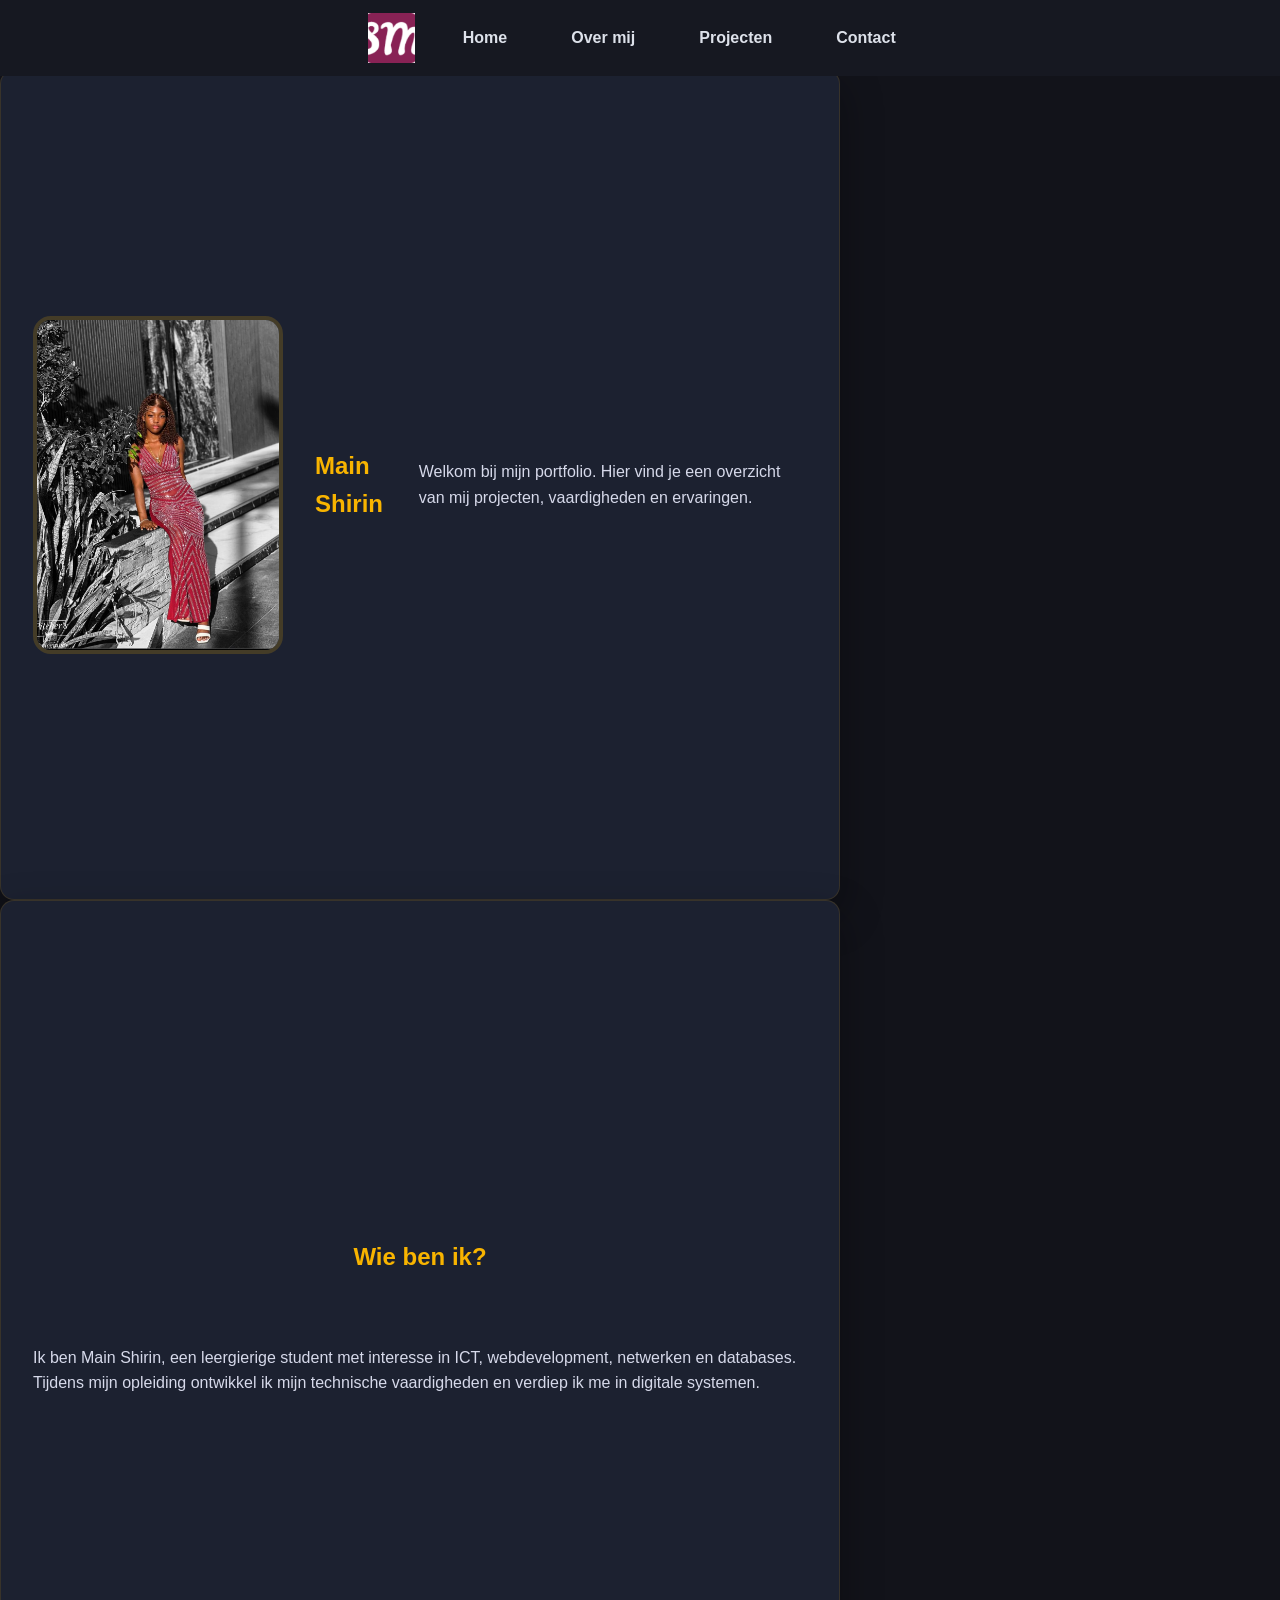
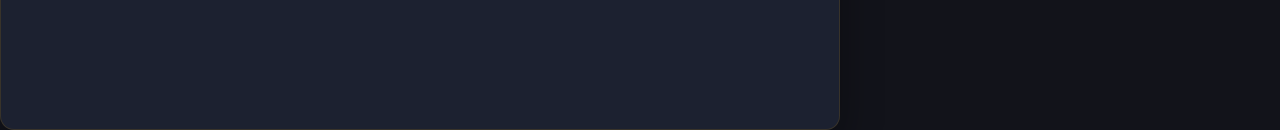
==== index.html @ fdbb1cfa "correcties" ====
<!DOCTYPE html>
<html lang="nl">
<head>
  <meta charset="UTF-8">
  <meta name="viewport" content="width=device-width, initial-scale=1.0">
  <title>Main Shirin</title>
  <link rel="icon" type="image/png" href="img/favicon.zip">
  <link rel="stylesheet" href="css/main.css">
</head>
<body>
  <nav>
    <img src="img/logo.png" alt="Logo" class="logo">
    <a href="index.html">Home</a>
    <a href="about.html">Over mij</a>
    <a href="work.html">Projecten</a>
    <a href="contact.html">Contact</a>
  </nav>

  <main class="page-content">
    <section id="home" class="text-box" from-right>
     <img src="img/profile.jpeg" alt="Profiel foto Main Shirin" class="profielfoto">
      <h1>Main Shirin</h1>
      <p> Welkom bij mijn portfolio. Hier vind je een overzicht van mij projecten, vaardigheden en ervaringen.
        </p>
    </section>
    <section id="about" class="text-box" from-left>
      <h2>Wie ben ik?</h2>
      <p>Ik ben Main Shirin, een leergierige student met interesse in ICT,
        webdevelopment, netwerken en databases. Tijdens mijn opleiding ontwikkel ik
        mijn technische vaardigheden en verdiep ik me in digitale systemen.</p>
    </section>
  </main>

  <script src="js/script.js"></script>
</body>
</html>
---- css/main.css ----
:root {
  box-sizing: border-box;
}

*, *::before, *::after {
  box-sizing: inherit;
}

html {
  scroll-behavior: smooth;
}

body {
  margin: 0;
  padding: 0;
  font-family: Arial, sans-serif;
  background-color: #12131a;
  color: #ececec;
  line-height: 1.6;
}

img {
  width: 300px;
  height: auto;
}


nav {
  position: fixed;
  top: 0;
  left: 0;
  width: 100%;
  background: #161821;
  display: flex;
  align-items: center;
  justify-content: center;
  padding: 0.8rem 1rem;
  z-index: 1000;
  gap: 2rem;
}

nav .logo {
  height: 50px;
  width: auto;
}

nav a {
  color: #dde1ea;
  margin: 0 1rem;
  text-decoration: none;
  font-weight: 700;
}

nav a:hover,
nav a:focus {
  color: #f8b400;
}

.page-content {
  padding-top: 70px;
}

section {
  min-height: calc(100vh - 70px);
  display: flex;
  align-items: center;
  justify-content: center;
  gap: 2rem;
  padding: 3rem 1.5rem;
  opacity: 0;
  transform: translateX(100px);
  transition: opacity 0.8s ease, transform 0.8s ease;
}

section.show {
  opacity: 1;
  transform: translateX(0);
}

.profielfoto {
  flex-shrink: 0;
  width: 250px;
  height: auto;
  border-radius: 18px;
  border: 4px solid rgba(248, 180, 0, 0.18);
}

.text-box {
  max-width: 840px;
  width: 100%;
  background: #1c2130;
  border-radius: 14px;
  box-shadow: 0 16px 40px rgba(0, 0, 0, 0.35);
  padding: 2rem;
  flex-direction: column;
  border: 1px solid rgba(248, 180, 0, 0.12);
}

h1,
h2 {
  color: #f8b400;
}

p {
  color: #d6d9ea;
}

#home {
  flex-direction: row;
}

.from-left {
  transform: translateX(-100px);
}

.from-right {
  transform: translateX(100px);
}

@media (max-width: 768px) {
  nav {
    padding: 0.6rem 0;
  }

  section {
    min-height: auto;
    padding: 2rem 1rem;
  }

  .text-box {
    border-radius: 12px;
    padding: 1.5rem;
  }
}
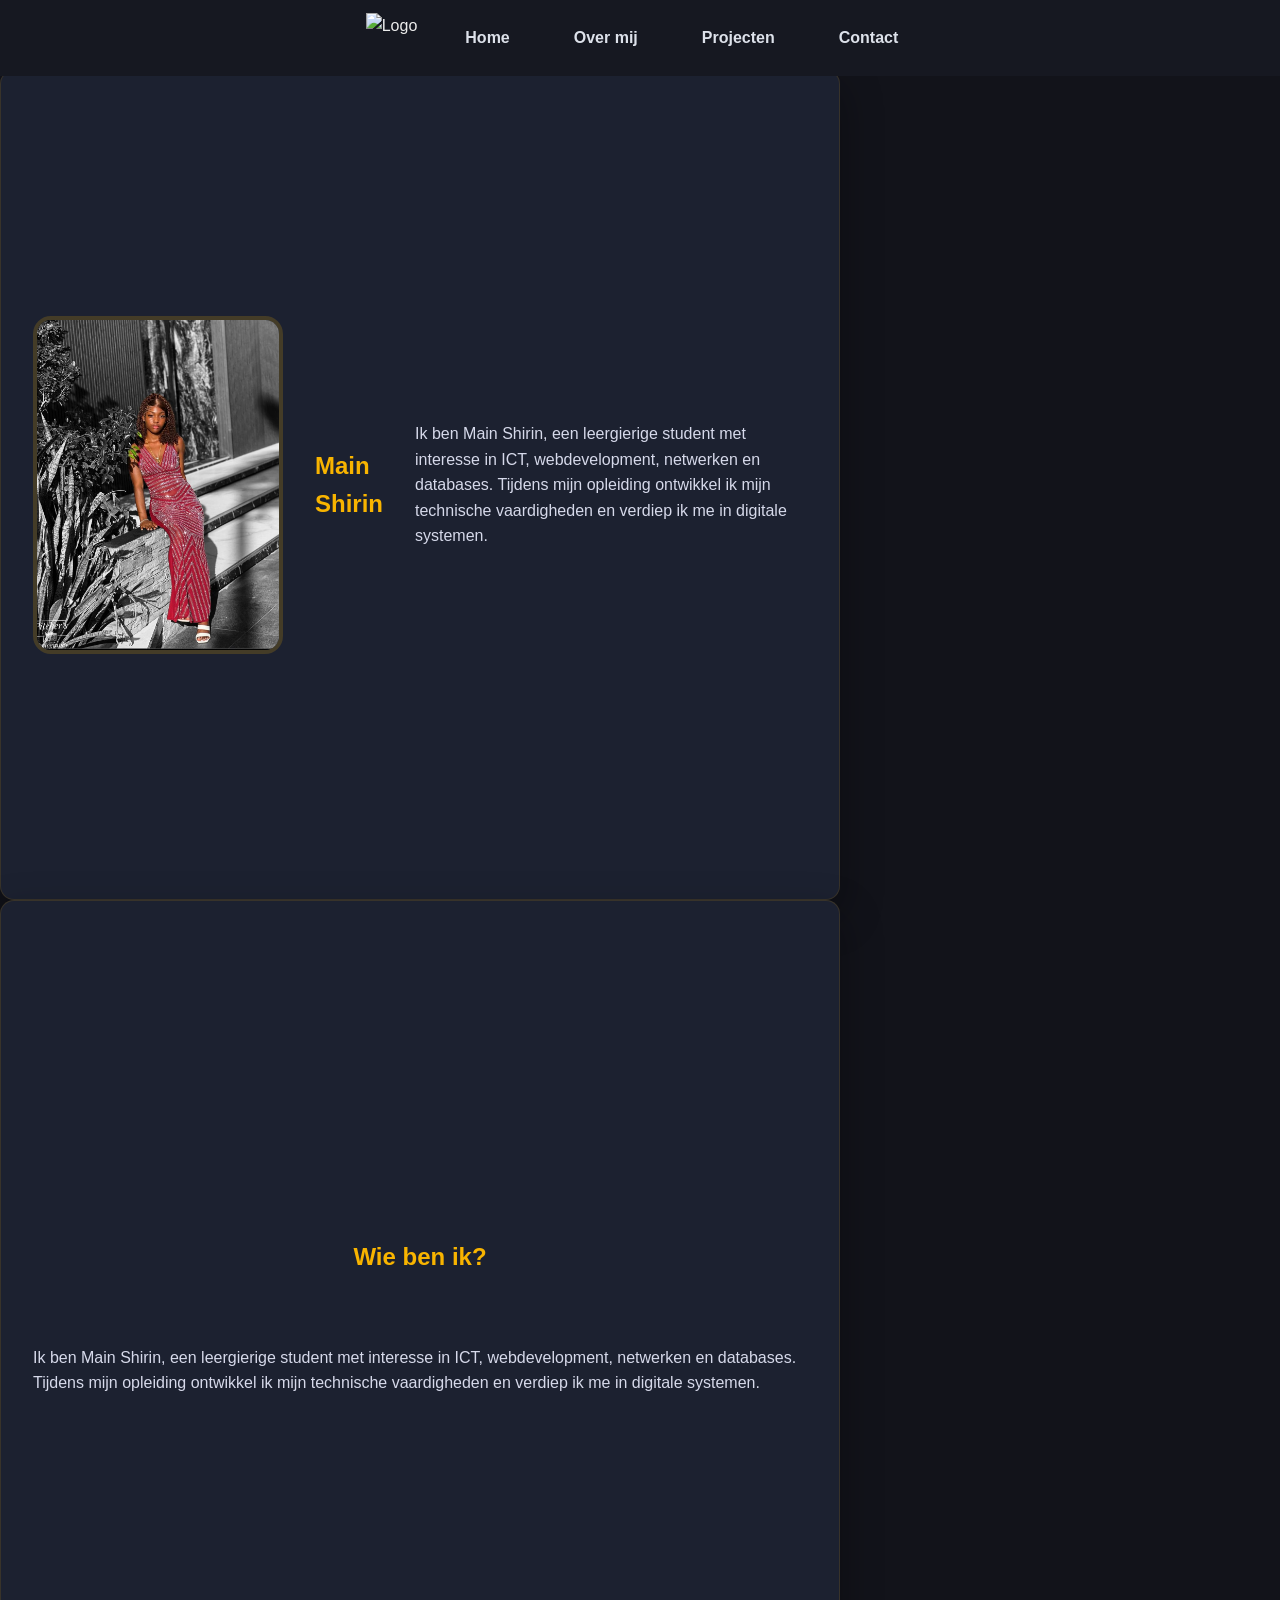
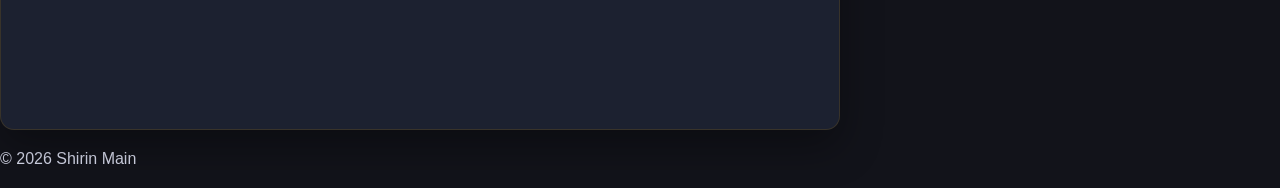
==== commit b960c426: "correctie logo" ====
--- a/index.html
+++ b/index.html
@@ -9,7 +9,7 @@
 </head>
 <body>
   <nav>
-    <img src="img/logo.png" alt="Logo" class="logo">
+    <img src="img/logo(2).png" alt="Logo" class="logo">
     <a href="index.html">Home</a>
     <a href="about.html">Over mij</a>
     <a href="work.html">Projecten</a>
@@ -20,7 +20,9 @@
     <section id="home" class="text-box" from-right>
      <img src="img/profile.jpeg" alt="Profiel foto Main Shirin" class="profielfoto">
       <h1>Main Shirin</h1>
-      <p> Welkom bij mijn portfolio. Hier vind je een overzicht van mij projecten, vaardigheden en ervaringen.
+      <p> Ik ben Main Shirin, een leergierige student met interesse in ICT,
+        webdevelopment, netwerken en databases. Tijdens mijn opleiding ontwikkel ik
+        mijn technische vaardigheden en verdiep ik me in digitale systemen.
         </p>
     </section>
     <section id="about" class="text-box" from-left>
@@ -30,6 +32,9 @@
         mijn technische vaardigheden en verdiep ik me in digitale systemen.</p>
     </section>
   </main>
+<footer>
+  <p>&copy; 2026 Shirin Main</p>
+</footer>
 
   <script src="js/script.js"></script>
 </body>
--- a/css/main.css
+++ b/css/main.css
@@ -131,4 +131,18 @@
     border-radius: 12px;
     padding: 1.5rem;
   }
+  
+  footer {
+  background-color: #12131a;   /* donkerblauw/zwart */
+  color: #f8b400;              /* goudkleurig */
+  text-align: center;
+  padding: 1rem;
+  margin-top: 2rem;
+  font-size: 0.9rem;
 }
+
+footer p {
+  margin: 0.3rem 0;
+}
+
+}
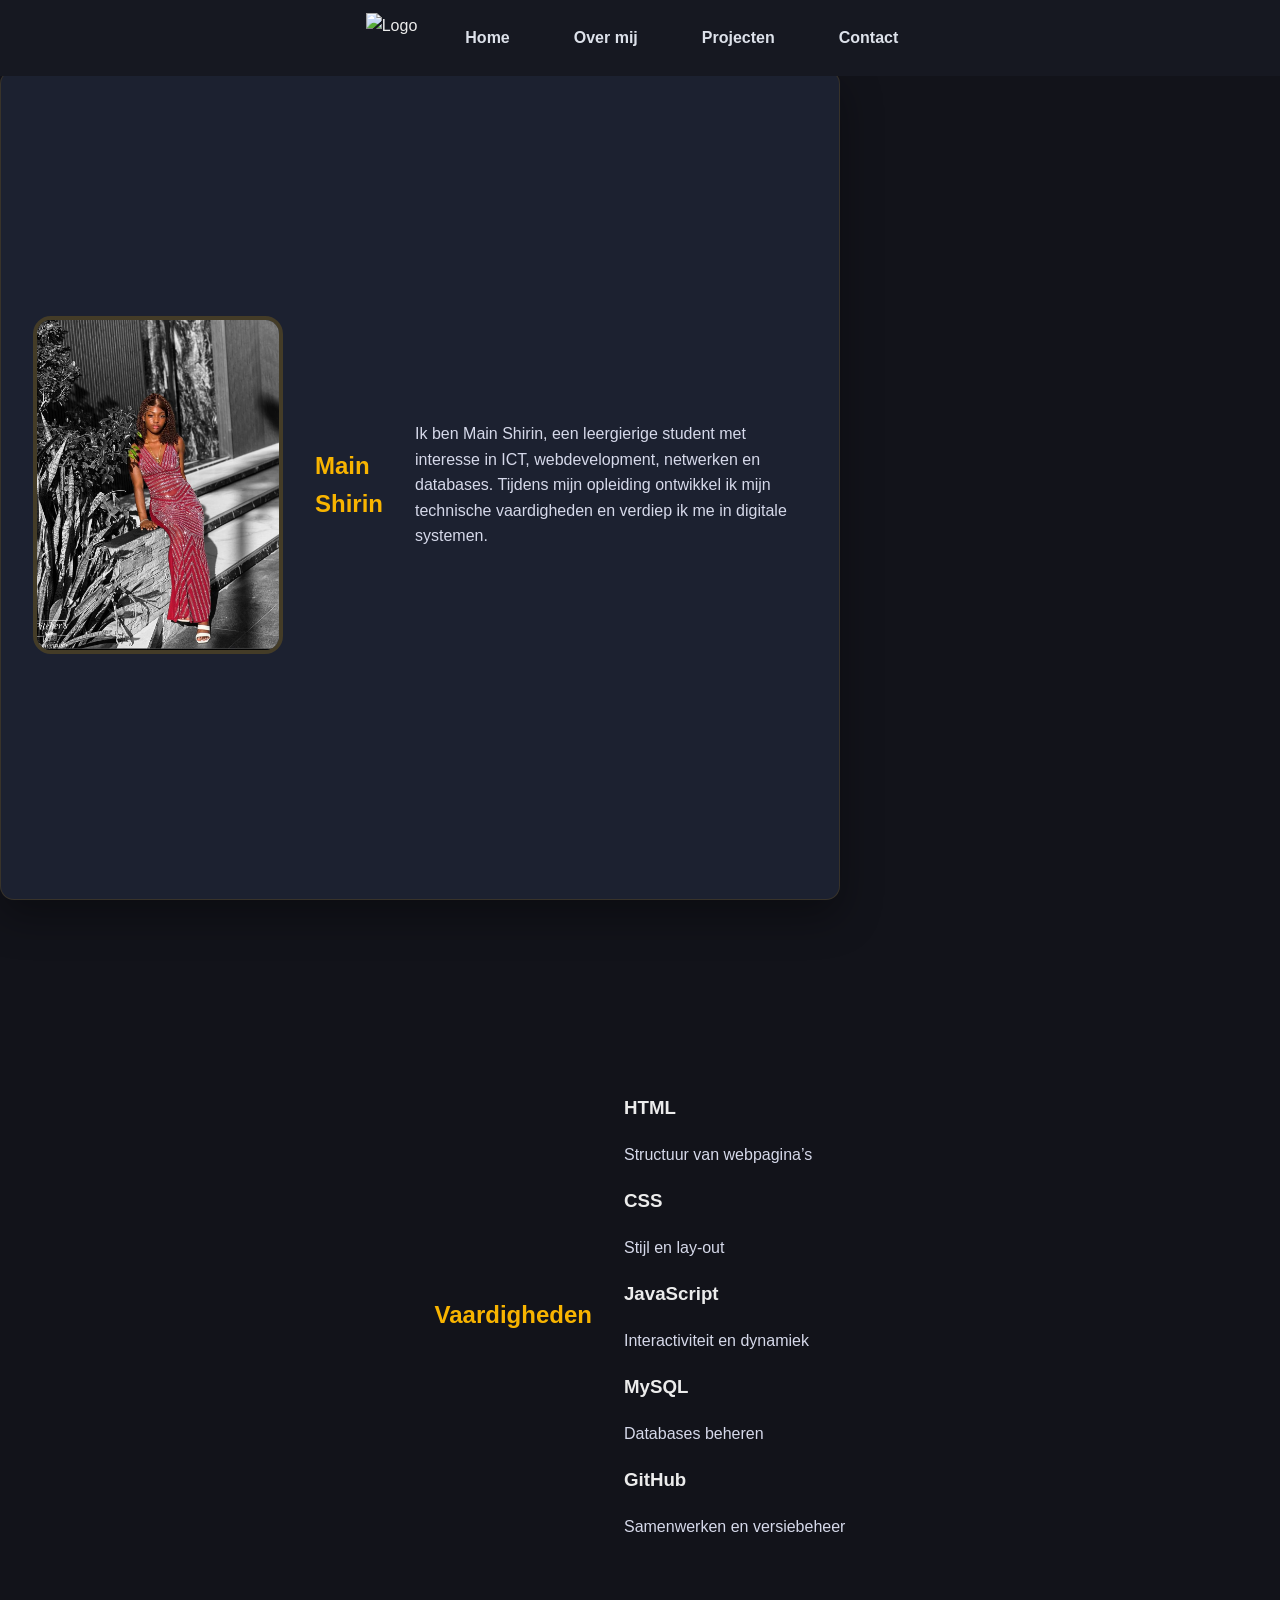
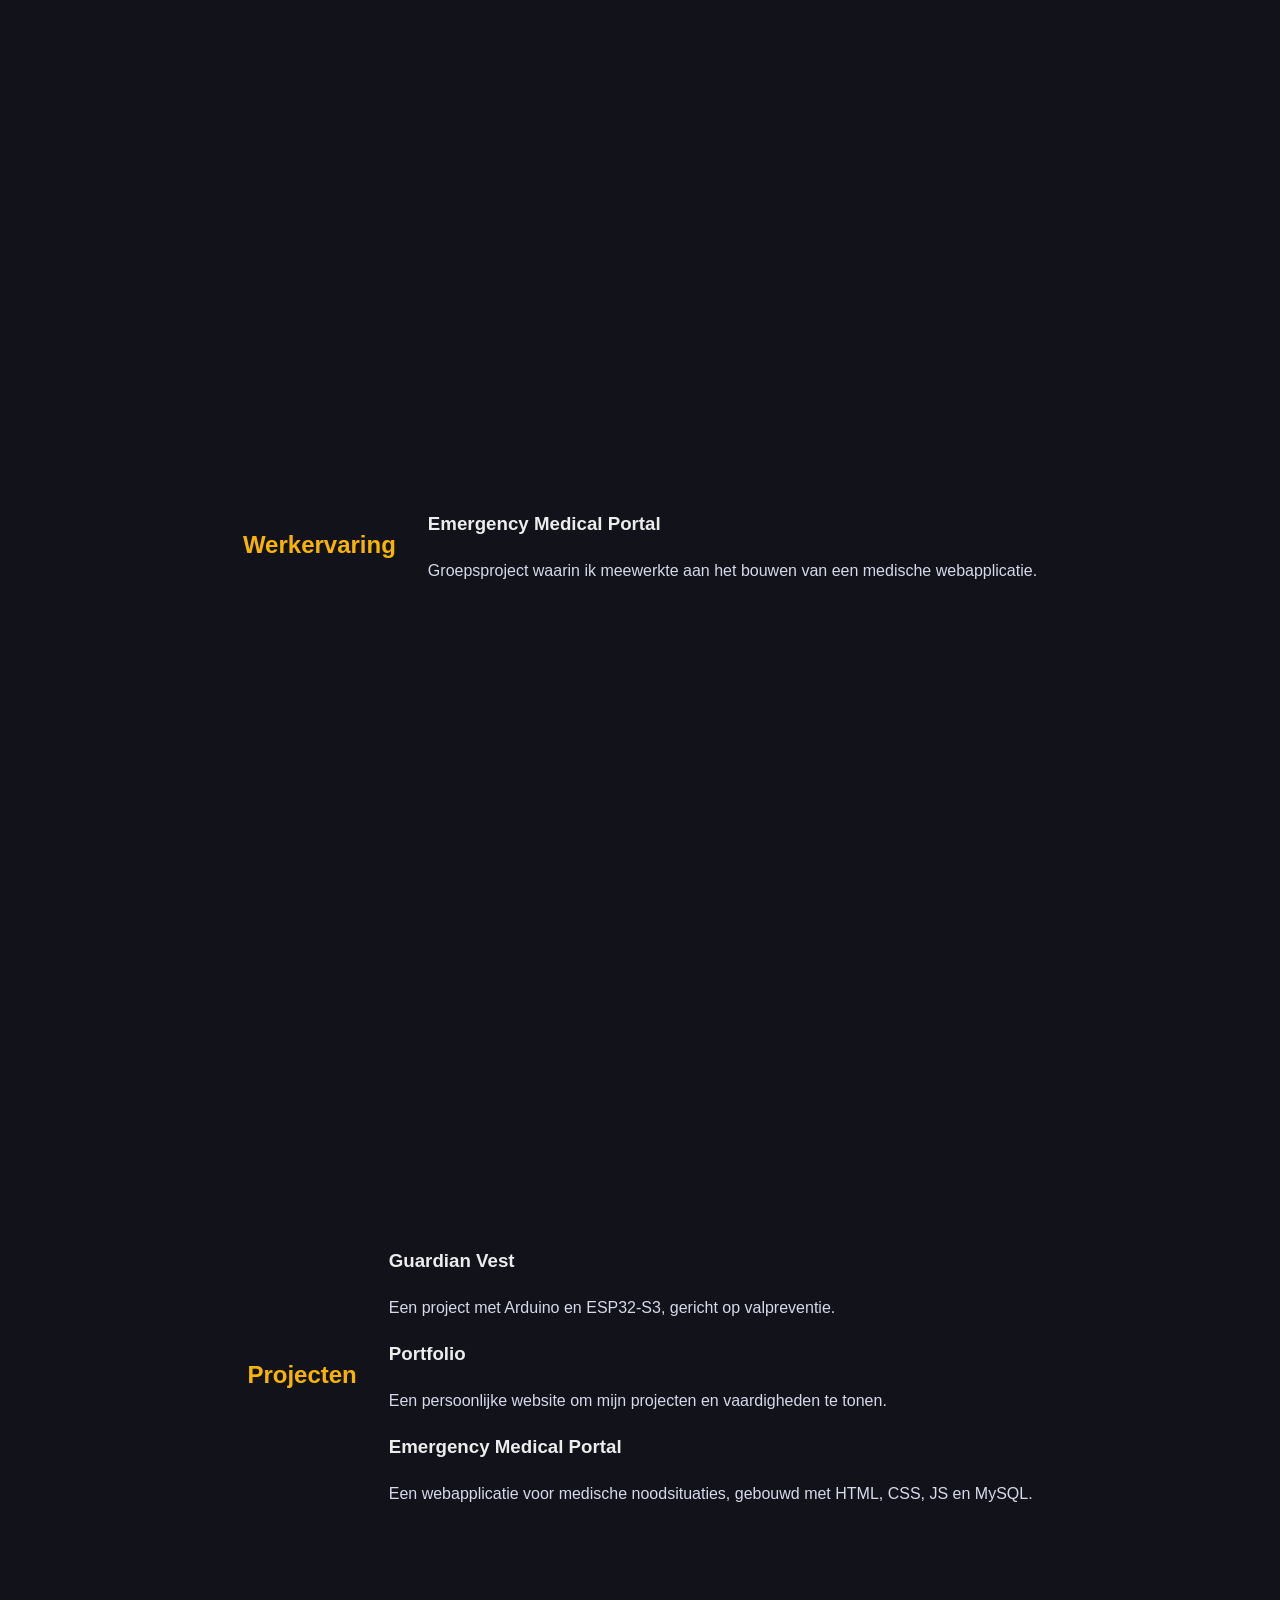
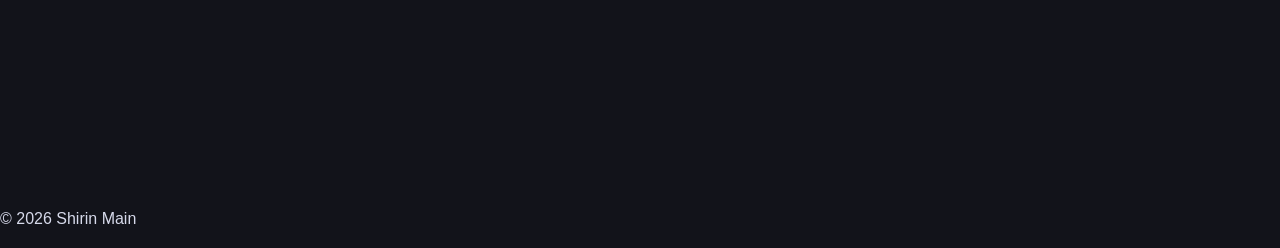
==== commit b464f436: "pictures" ====
--- a/index.html
+++ b/index.html
@@ -25,12 +25,46 @@
         mijn technische vaardigheden en verdiep ik me in digitale systemen.
         </p>
     </section>
-    <section id="about" class="text-box" from-left>
-      <h2>Wie ben ik?</h2>
-      <p>Ik ben Main Shirin, een leergierige student met interesse in ICT,
-        webdevelopment, netwerken en databases. Tijdens mijn opleiding ontwikkel ik
-        mijn technische vaardigheden en verdiep ik me in digitale systemen.</p>
-    </section>
+
+    <section id="skills">
+  <h2>Vaardigheden</h2>
+  <div class="card-container">
+    <div class="card"><h3>HTML</h3><p>Structuur van webpagina’s</p></div>
+    <div class="card"><h3>CSS</h3><p>Stijl en lay‑out</p></div>
+    <div class="card"><h3>JavaScript</h3><p>Interactiviteit en dynamiek</p></div>
+    <div class="card"><h3>MySQL</h3><p>Databases beheren</p></div>
+    <div class="card"><h3>GitHub</h3><p>Samenwerken en versiebeheer</p></div>
+  </div>
+</section>
+
+<section id="experience">
+  <h2>Werkervaring</h2>
+  <div class="card-container">
+    <div class="card">
+      <h3>Emergency Medical Portal</h3>
+      <p>Groepsproject waarin ik meewerkte aan het bouwen van een medische webapplicatie.</p>
+    </div>
+    <!-- Voeg hier later stages of andere ervaringen toe -->
+  </div>
+</section>
+
+<section id="projects">
+  <h2>Projecten</h2>
+  <div class="card-container">
+    <div class="card">
+      <h3>Guardian Vest</h3>
+      <p>Een project met Arduino en ESP32-S3, gericht op valpreventie.</p>
+    </div>
+    <div class="card">
+      <h3>Portfolio</h3>
+      <p>Een persoonlijke website om mijn projecten en vaardigheden te tonen.</p>
+    </div>
+    <div class="card">
+       <h3>Emergency Medical Portal</h3>
+      <p>Een webapplicatie voor medische noodsituaties, gebouwd met HTML, CSS, JS en MySQL.</p>
+    </div>
+  </div>
+</section>
   </main>
 <footer>
   <p>&copy; 2026 Shirin Main</p>
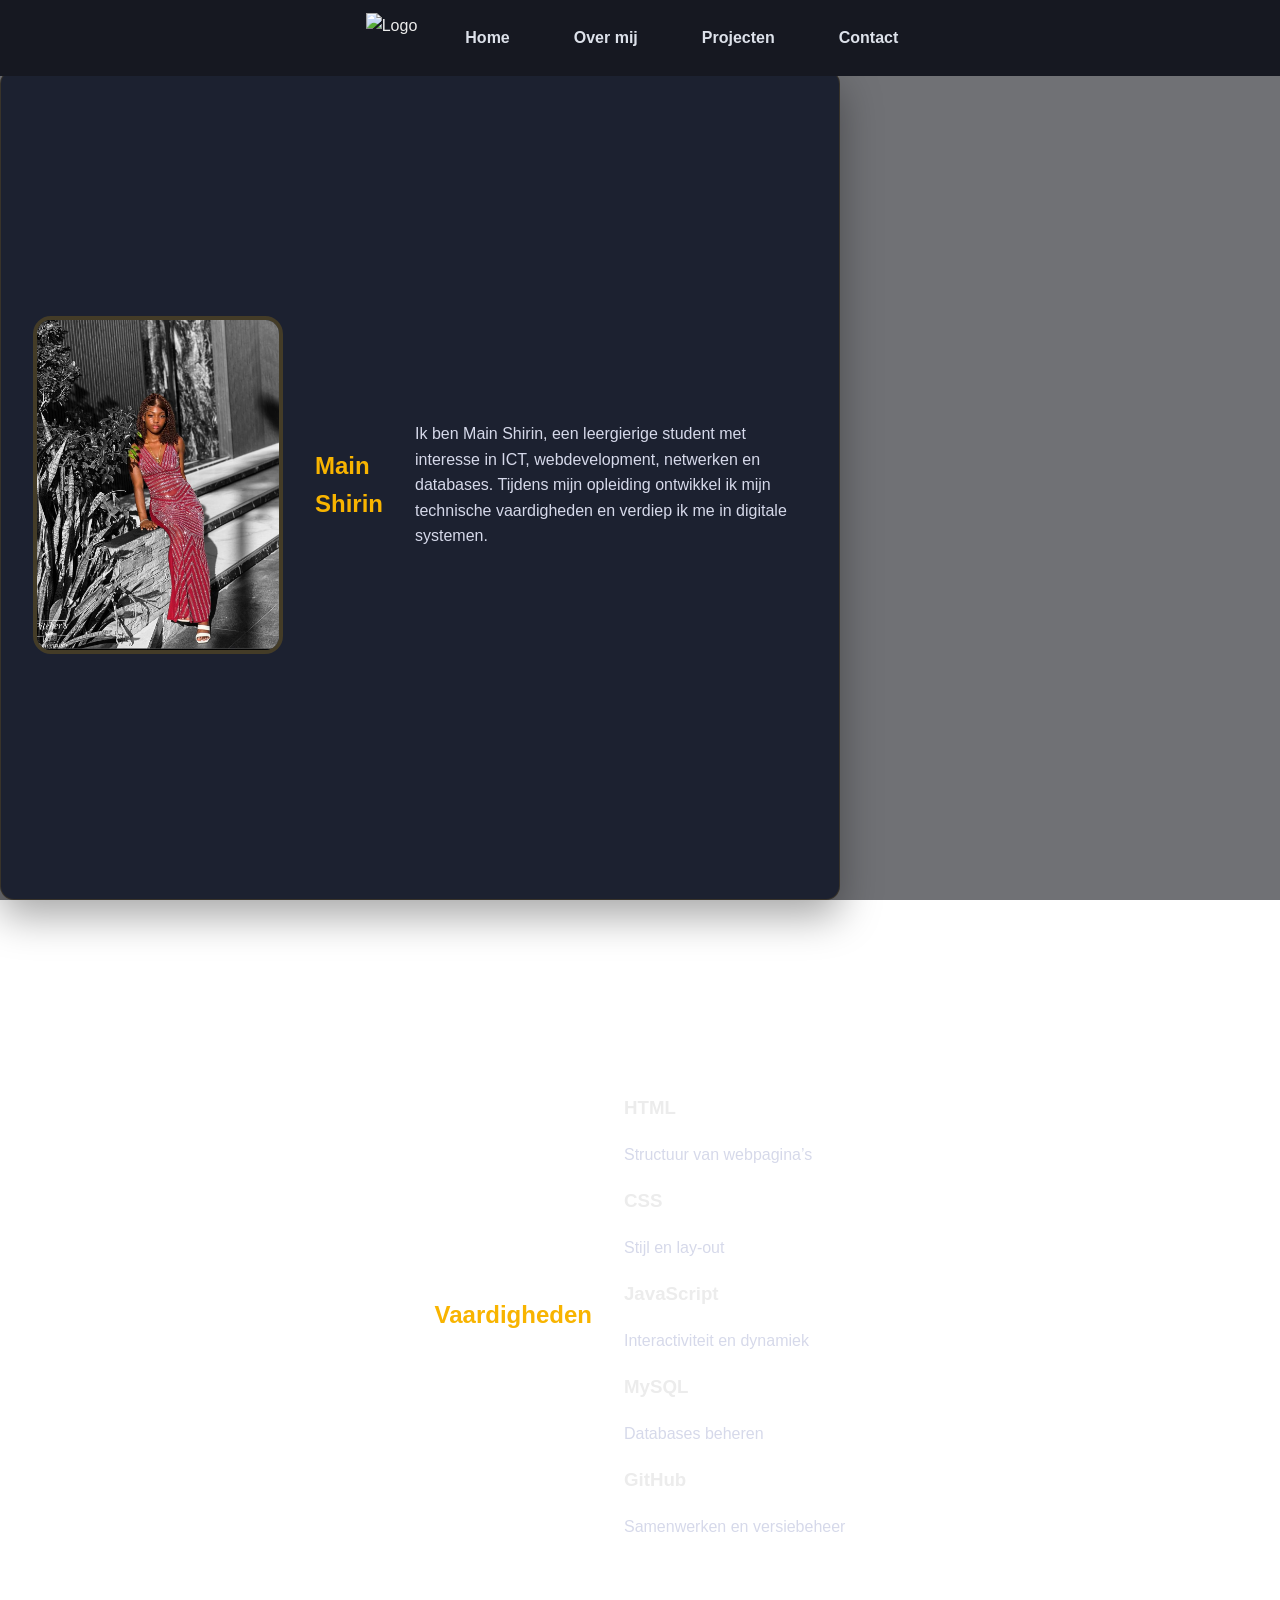
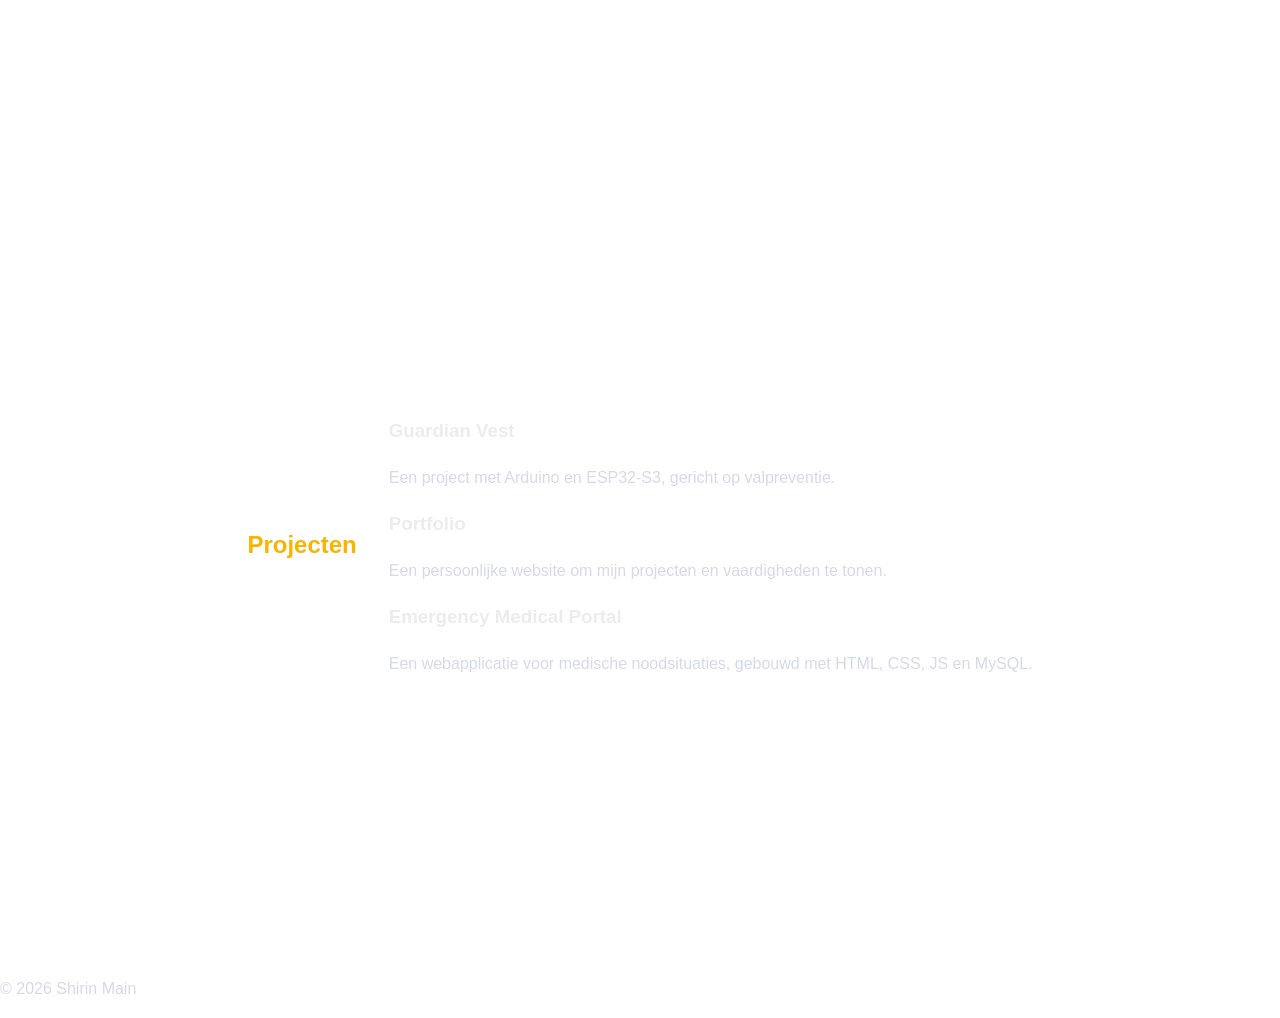
==== commit ca0776c8: "-werkervaring" ====
--- a/index.html
+++ b/index.html
@@ -37,17 +37,6 @@
   </div>
 </section>
 
-<section id="experience">
-  <h2>Werkervaring</h2>
-  <div class="card-container">
-    <div class="card">
-      <h3>Emergency Medical Portal</h3>
-      <p>Groepsproject waarin ik meewerkte aan het bouwen van een medische webapplicatie.</p>
-    </div>
-    <!-- Voeg hier later stages of andere ervaringen toe -->
-  </div>
-</section>
-
 <section id="projects">
   <h2>Projecten</h2>
   <div class="card-container">
--- a/css/main.css
+++ b/css/main.css
@@ -14,9 +14,21 @@
   margin: 0;
   padding: 0;
   font-family: Arial, sans-serif;
-  background-color: #12131a;
   color: #ececec;
   line-height: 1.6;
+
+  /* Achtergrondafbeelding */
+  background-image: url("img/Achtergrond.jpeg"); /* pad naar jouw foto */
+  background-size: cover;       /* zorgt dat de foto het hele scherm vult */
+  background-position: center;  /* centreert de foto */
+  background-repeat: no-repeat; /* voorkomt herhaling */
+}
+body::before {
+  content: "";
+  position: fixed;
+  top: 0; left: 0; right: 0; bottom: 0;
+  background: rgba(18, 19, 26, 0.6); /* donkerblauwe overlay */
+  z-index: -1;
 }
 
 img {
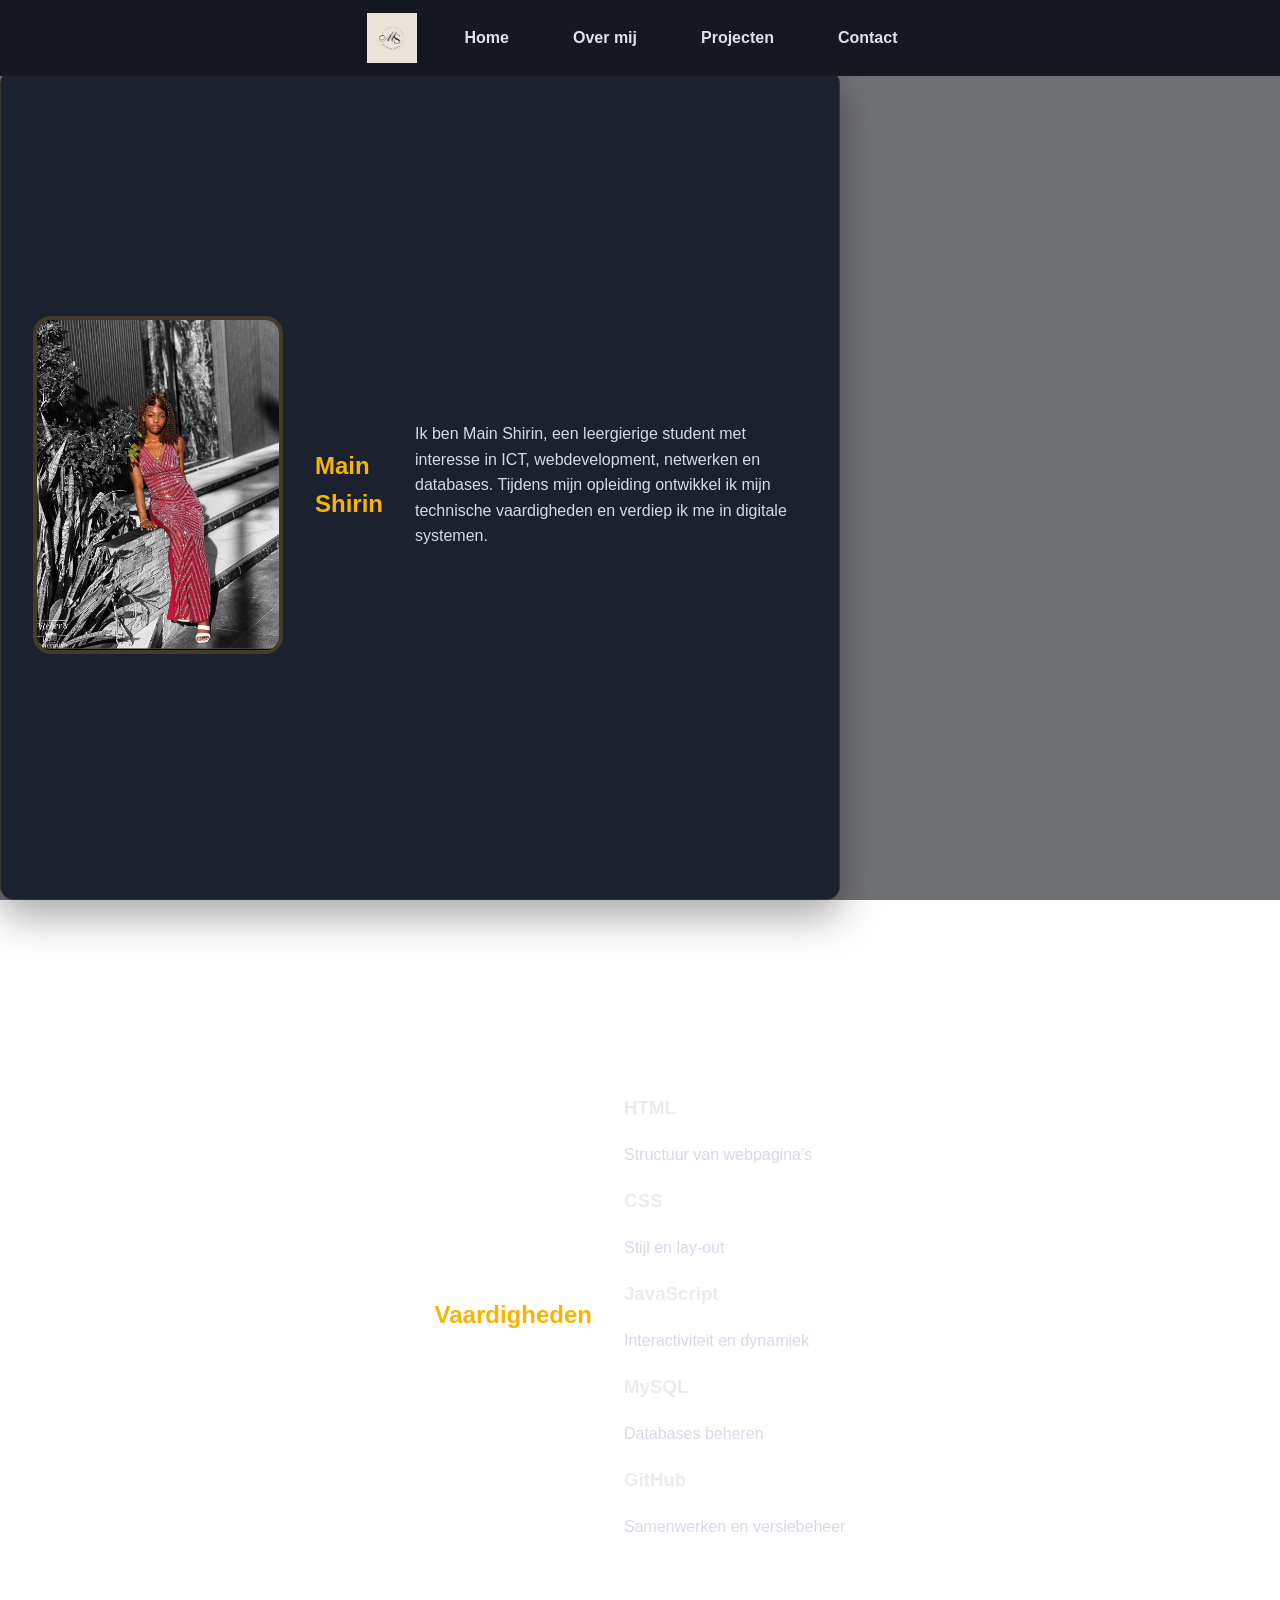
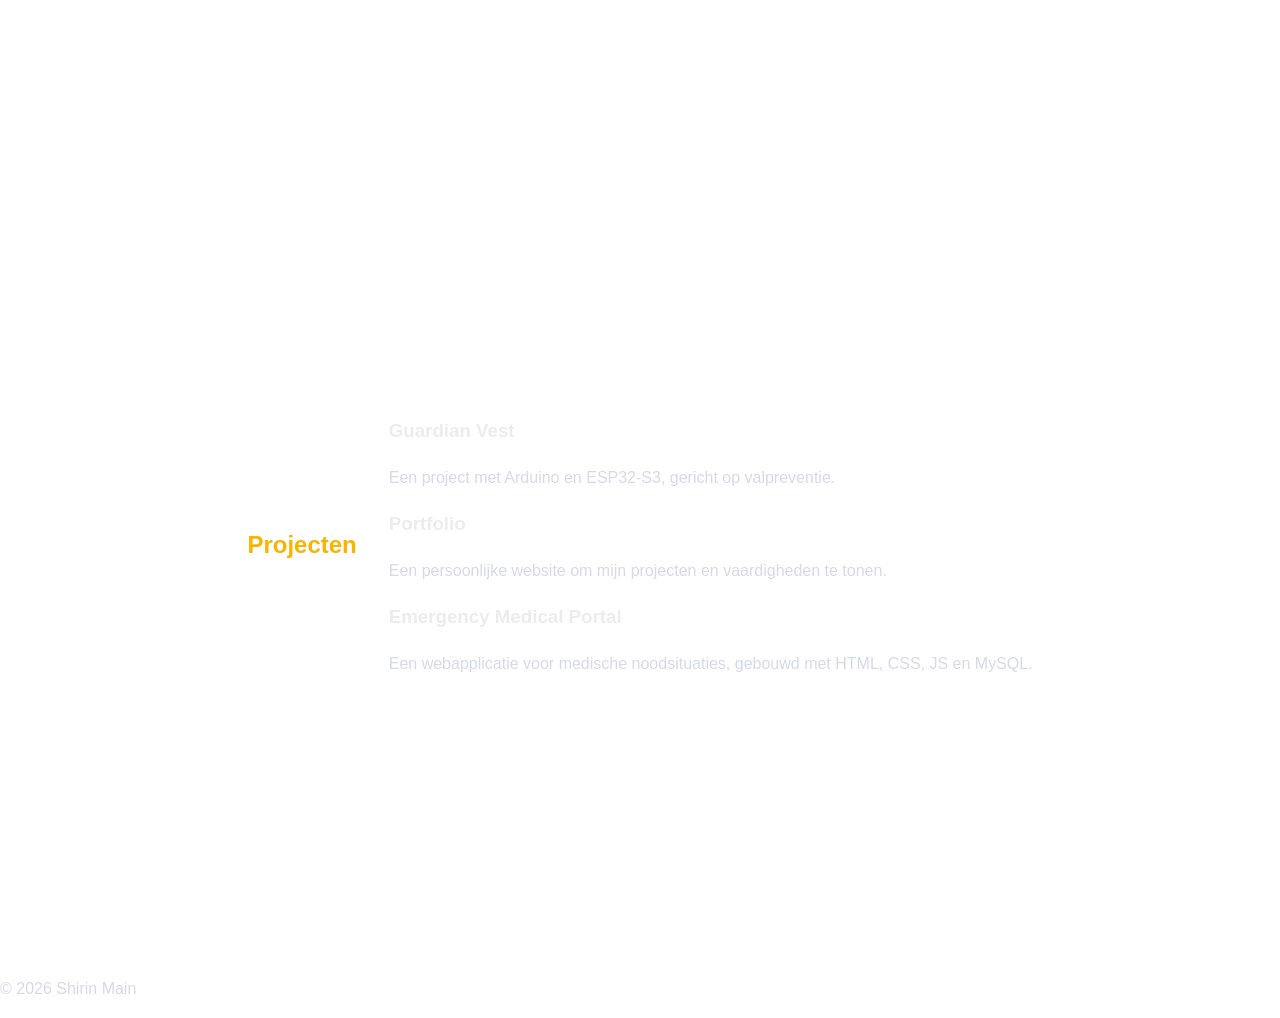
==== commit 75b7f1b2: "foto naam veranderd" ====
--- a/index.html
+++ b/index.html
@@ -9,7 +9,7 @@
 </head>
 <body>
   <nav>
-    <img src="img/logo(2).png" alt="Logo" class="logo">
+    <img src="img/Logo (2).png" alt="Logo" class="logo">
     <a href="index.html">Home</a>
     <a href="about.html">Over mij</a>
     <a href="work.html">Projecten</a>
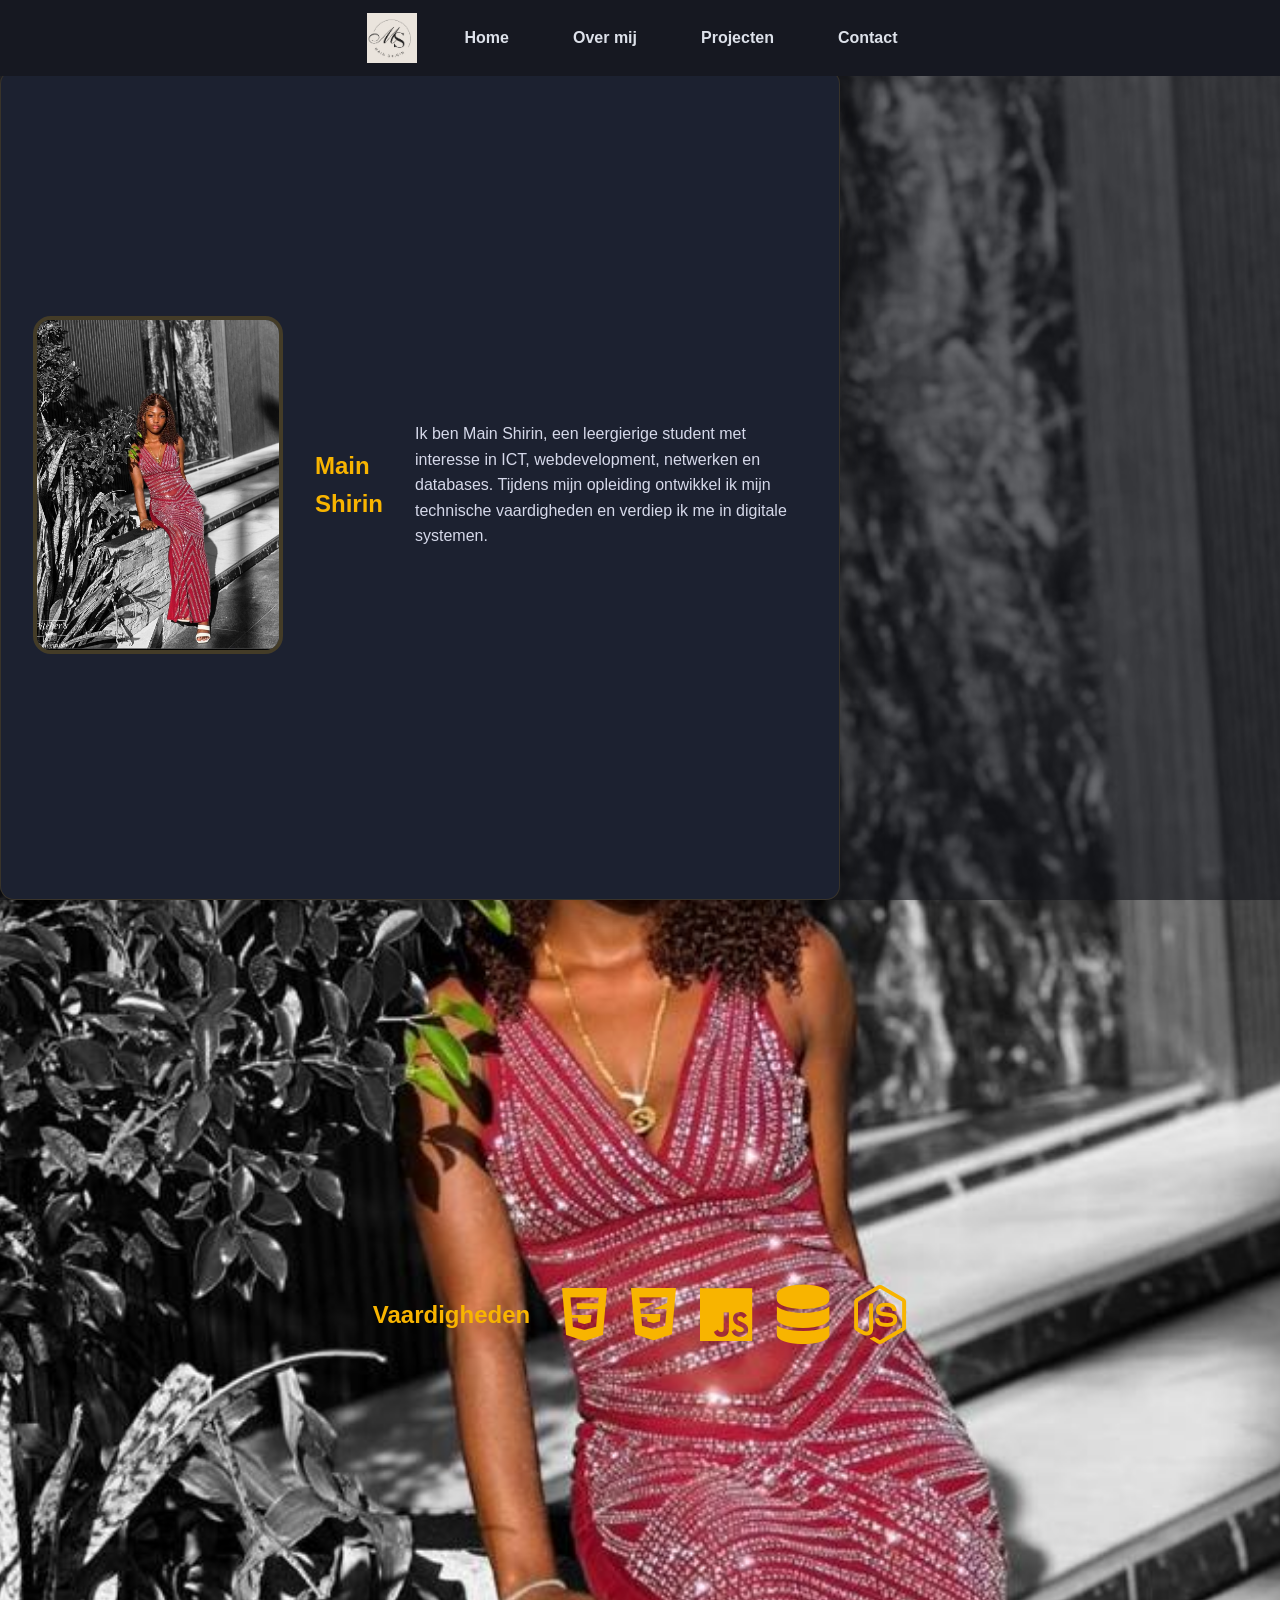
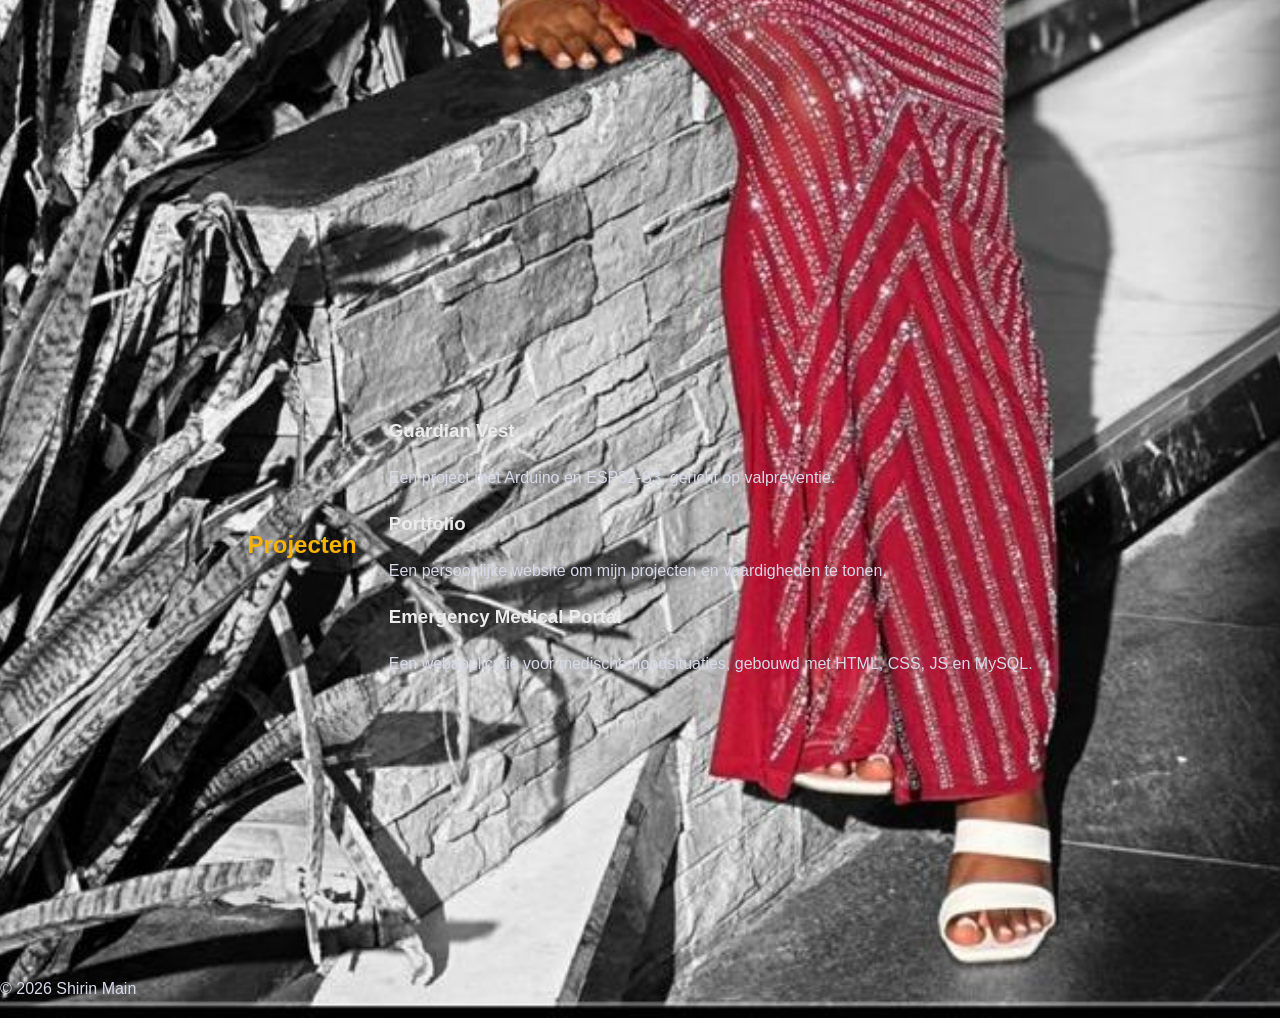
==== commit da7754cb: "logo" ====
--- a/index.html
+++ b/index.html
@@ -6,6 +6,7 @@
   <title>Main Shirin</title>
   <link rel="icon" type="image/png" href="img/favicon.zip">
   <link rel="stylesheet" href="css/main.css">
+  <link rel="stylesheet" href="https://cdnjs.cloudflare.com/ajax/libs/font-awesome/6.5.0/css/all.min.css">
 </head>
 <body>
   <nav>
@@ -28,12 +29,12 @@
 
     <section id="skills">
   <h2>Vaardigheden</h2>
-  <div class="card-container">
-    <div class="card"><h3>HTML</h3><p>Structuur van webpagina’s</p></div>
-    <div class="card"><h3>CSS</h3><p>Stijl en lay‑out</p></div>
-    <div class="card"><h3>JavaScript</h3><p>Interactiviteit en dynamiek</p></div>
-    <div class="card"><h3>MySQL</h3><p>Databases beheren</p></div>
-    <div class="card"><h3>GitHub</h3><p>Samenwerken en versiebeheer</p></div>
+  <div class="skills-logos">
+    <i class="fa-brands fa-html5"></i>
+    <i class="fa-brands fa-css3-alt"></i>
+    <i class="fa-brands fa-js"></i>
+    <i class="fa-solid fa-database"></i> <!-- voor MySQL -->
+    <i class="fa-brands fa-node-js"></i>
   </div>
 </section>
 
--- a/css/main.css
+++ b/css/main.css
@@ -18,10 +18,10 @@
   line-height: 1.6;
 
   /* Achtergrondafbeelding */
-  background-image: url("img/Achtergrond.jpeg"); /* pad naar jouw foto */
-  background-size: cover;       /* zorgt dat de foto het hele scherm vult */
-  background-position: center;  /* centreert de foto */
-  background-repeat: no-repeat; /* voorkomt herhaling */
+  background-image: url("../img/profile.jpeg");
+  background-size: cover;
+  background-position: center;
+  background-repeat: no-repeat;
 }
 body::before {
   content: "";
@@ -35,8 +35,23 @@
   width: 300px;
   height: auto;
 }
+.skills-logos {
+  display: flex;
+  gap: 1.5rem;
+  justify-content: center;
+  align-items: center;
+}
 
+.skills-logos i {
+  font-size: 60px;   /* grootte van iconen */
+  color: #f8b400;    /* goudkleurig */
+  transition: transform 0.3s ease;
+}
 
+.skills-logos i:hover {
+  transform: scale(1.2);
+  color: #ececec;
+}
 nav {
   position: fixed;
   top: 0;
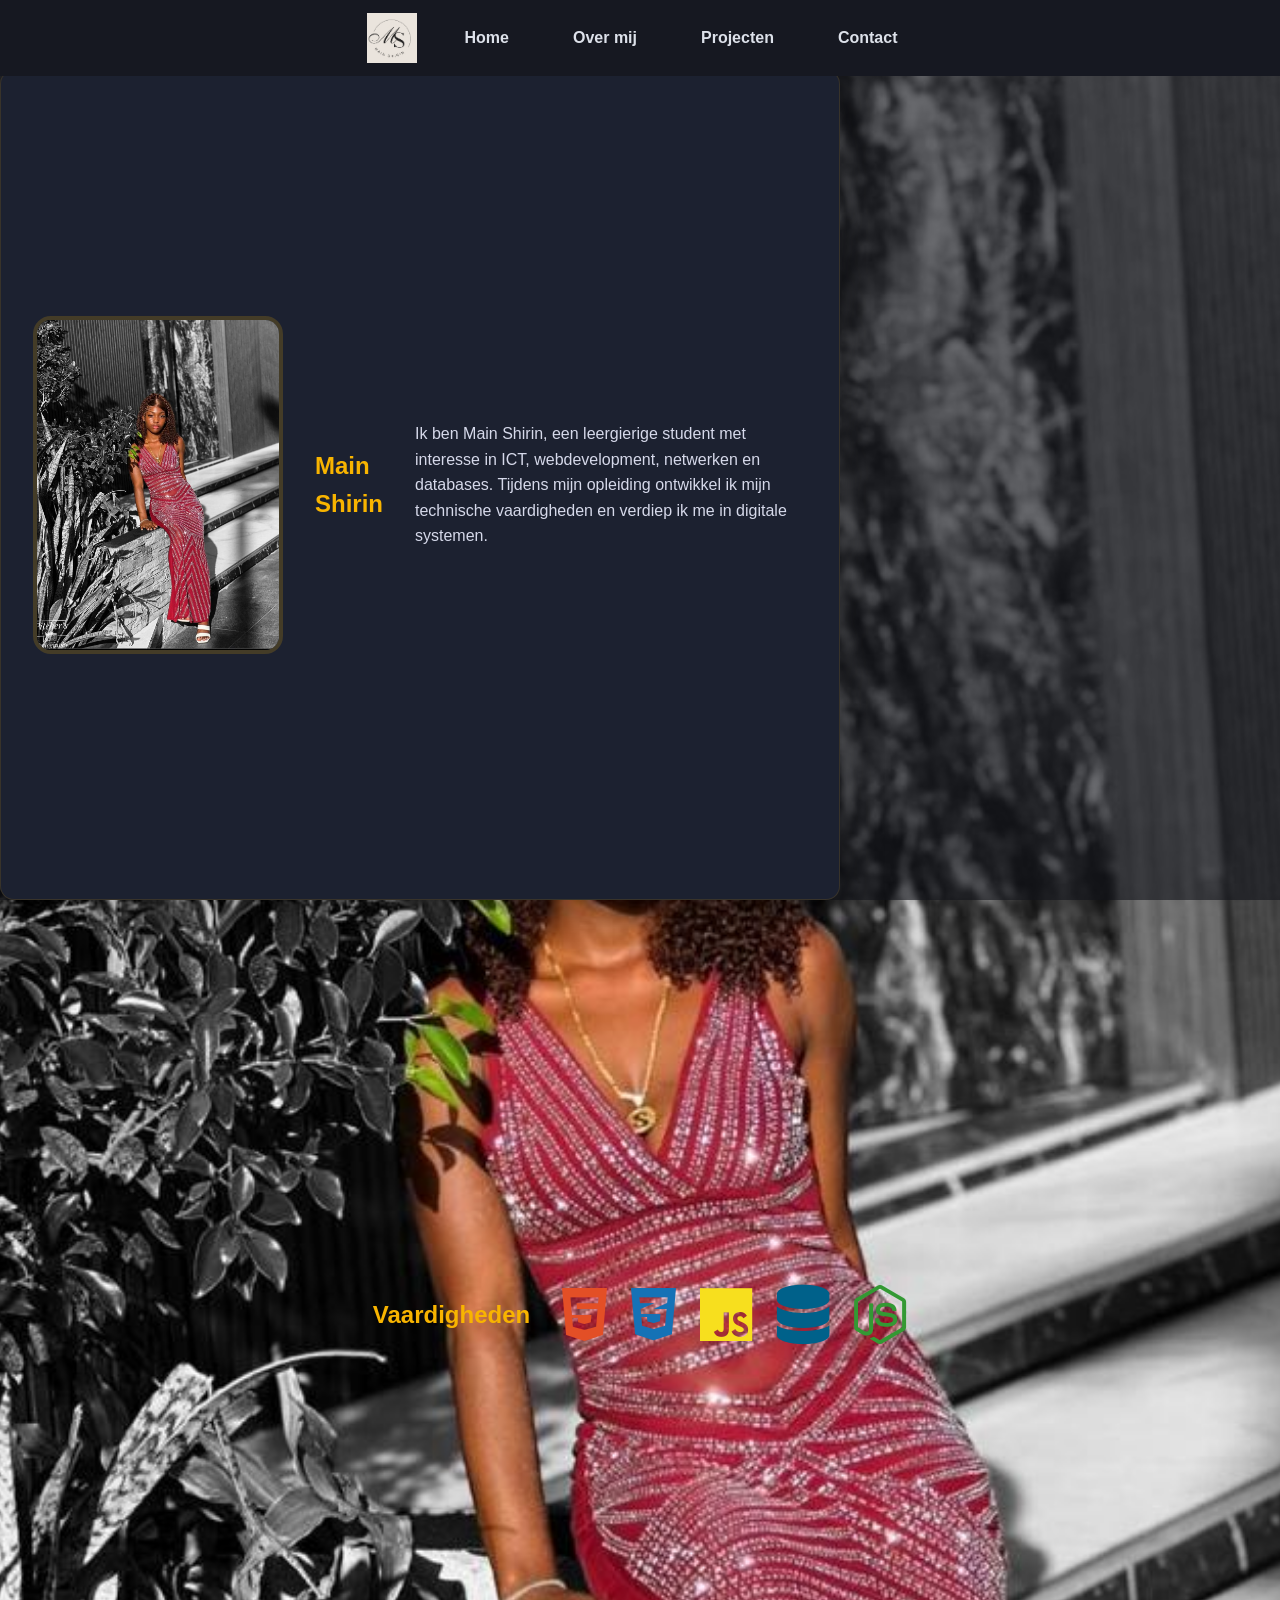
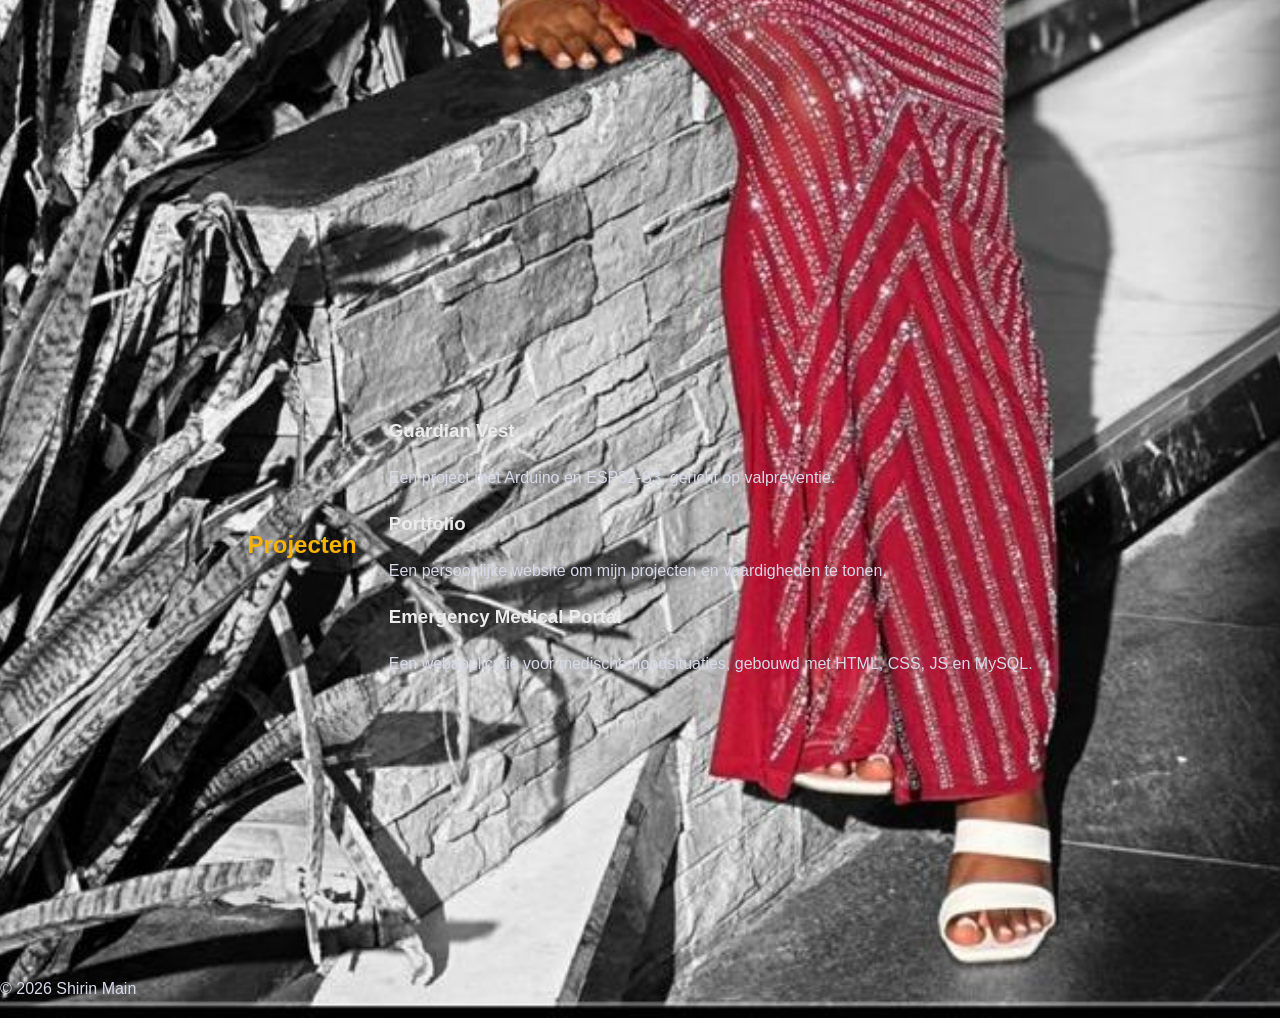
==== commit 4d993c6d: "foto" ====
--- a/index.html
+++ b/index.html
@@ -30,11 +30,11 @@
     <section id="skills">
   <h2>Vaardigheden</h2>
   <div class="skills-logos">
-    <i class="fa-brands fa-html5"></i>
-    <i class="fa-brands fa-css3-alt"></i>
-    <i class="fa-brands fa-js"></i>
-    <i class="fa-solid fa-database"></i> <!-- voor MySQL -->
-    <i class="fa-brands fa-node-js"></i>
+    <i class="fa-brands fa-html5 html"></i>
+    <i class="fa-brands fa-css3-alt css"></i>
+    <i class="fa-brands fa-js js"></i>
+    <i class="fa-solid fa-database mysql"></i>
+    <i class="fa-brands fa-node-js node"></i>
   </div>
 </section>
 
--- a/css/main.css
+++ b/css/main.css
@@ -43,15 +43,22 @@
 }
 
 .skills-logos i {
-  font-size: 60px;   /* grootte van iconen */
-  color: #f8b400;    /* goudkleurig */
+  font-size: 60px;
   transition: transform 0.3s ease;
 }
 
-.skills-logos i:hover {
-  transform: scale(1.2);
-  color: #ececec;
+.skills-logos i {
+  font-size: 60px;
+  transition: transform 0.3s ease;
 }
+
+/* Officiële kleuren */
+.html { color: #E34F26; }     /* HTML oranje */
+.css { color: #1572B6; }      /* CSS blauw */
+.js { color: #F7DF1E; }       /* JavaScript geel */
+.mysql { color: #00618A; }    /* MySQL blauw */
+.node { color: #339933; }     /* Node.js groen */
+
 nav {
   position: fixed;
   top: 0;
